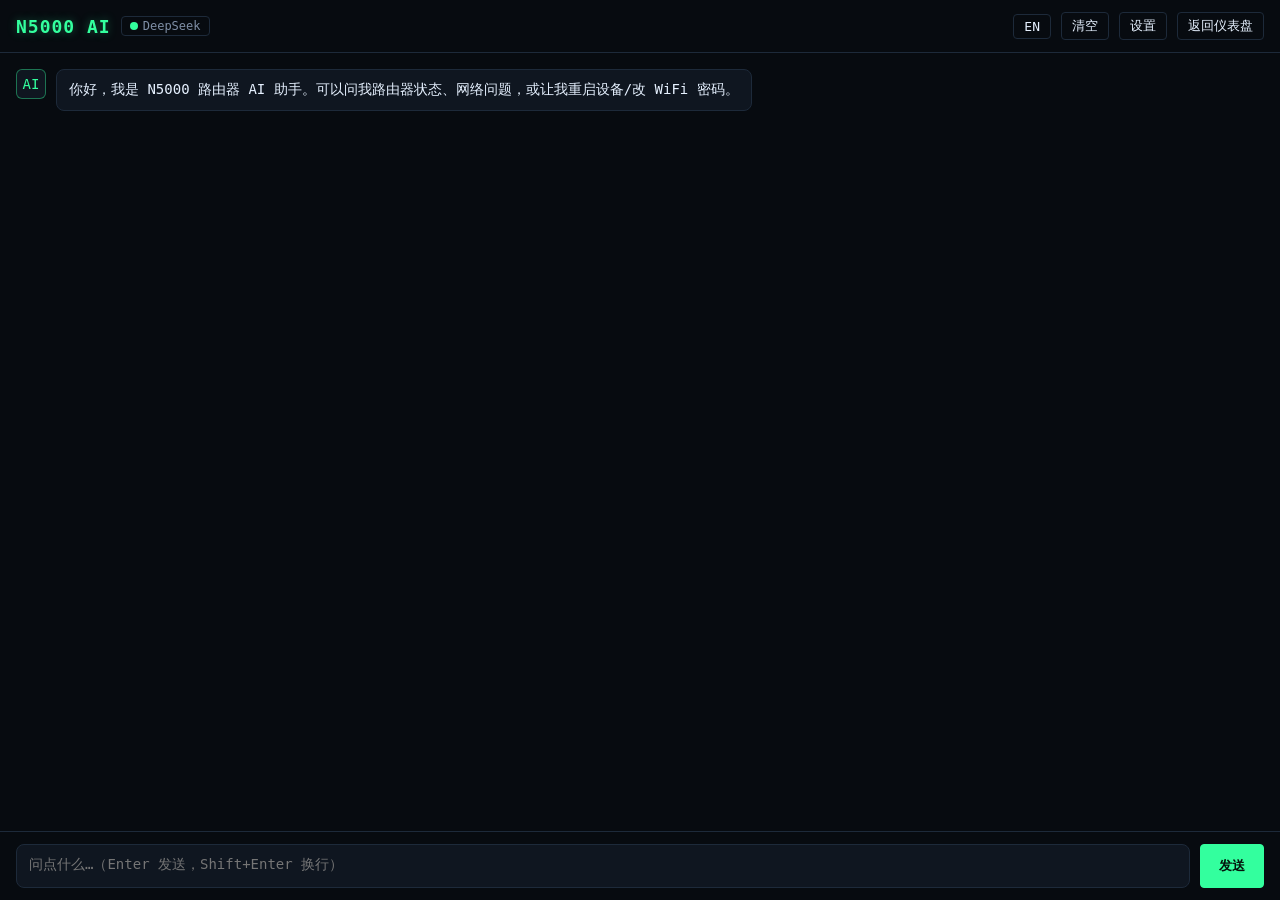
==== n5000-custom/files/www/aichat.html @ 4b80be21 "feat(ai): add AI chat web UI" ====
<!DOCTYPE html>
<html lang="zh-CN">
<head>
<meta charset="utf-8">
<meta name="viewport" content="width=device-width, initial-scale=1, maximum-scale=1">
<title>N5000 AI</title>
<style>
  :root{--bg:#070b10;--card:#0f1620;--line:#1d2a3a;--text:#e6f1ff;--dim:#7f8fa6;--green:#33ff9e;--cyan:#38d9ff;--orange:#ffb020;--red:#ff5c5c}
  *{box-sizing:border-box}
  html,body{margin:0;height:100%;background:var(--bg);color:var(--text);font-family:"Consolas","Microsoft YaHei",ui-monospace,monospace}
  .wrap{height:100vh;display:flex;flex-direction:column}
  header{display:flex;align-items:center;gap:10px;padding:12px 16px;border-bottom:1px solid var(--line);flex-wrap:wrap}
  header h1{font-size:18px;margin:0;color:var(--green);letter-spacing:1px;text-shadow:0 0 10px rgba(51,255,158,.35)}
  .badge{font-size:12px;color:var(--dim);border:1px solid var(--line);padding:2px 8px;border-radius:4px}
  .dot{width:8px;height:8px;border-radius:50%;background:var(--green);display:inline-block;margin-right:5px}
  .dot.off{background:var(--red)}
  header .spacer{flex:1}
  button{background:transparent;border:1px solid var(--line);color:var(--text);font-family:inherit;font-size:13px;
    padding:4px 10px;border-radius:4px;cursor:pointer}
  button:hover{border-color:var(--green);color:var(--green)}
  button.primary{background:var(--green);color:#04120b;border-color:var(--green);font-weight:700}
  button.primary:hover{filter:brightness(1.1);color:#04120b}
  button:disabled{opacity:.45;cursor:not-allowed}
  #chat{flex:1;overflow-y:auto;padding:16px;display:flex;flex-direction:column;gap:12px}
  .msg{display:flex;gap:10px;max-width:min(860px,92%)}
  .msg.me{align-self:flex-end;flex-direction:row-reverse}
  .avatar{width:30px;height:30px;border-radius:6px;flex:0 0 auto;display:flex;align-items:center;justify-content:center;
    font-size:14px;border:1px solid var(--line);background:var(--card)}
  .msg.ai .avatar{color:var(--green);border-color:rgba(51,255,158,.4)}
  .msg.me .avatar{color:var(--cyan)}
  .bubble{background:var(--card);border:1px solid var(--line);border-radius:8px;padding:9px 12px;font-size:14px;line-height:1.55;white-space:pre-wrap;word-break:break-word}
  .msg.me .bubble{border-color:rgba(56,217,255,.35)}
  .meta{font-size:11px;color:var(--dim);margin-top:4px}
  .inputbar{display:flex;gap:10px;padding:12px 16px;border-top:1px solid var(--line);align-items:flex-end}
  #input{flex:1;background:var(--card);border:1px solid var(--line);color:var(--text);font-family:inherit;font-size:14px;
    border-radius:8px;padding:10px 12px;resize:none;min-height:44px;max-height:140px;line-height:1.4}
  #input:focus{outline:none;border-color:var(--green)}
  #send{height:44px;padding:0 18px}
  .typing{font-size:13px;color:var(--dim);padding:0 16px 8px;display:none}
  .typing.on{display:block}
  /* modal */
  .mask{position:fixed;inset:0;background:rgba(0,0,0,.6);display:none;align-items:center;justify-content:center;padding:20px;z-index:20}
  .mask.on{display:flex}
  .panel{width:min(720px,96vw);max-height:88vh;overflow-y:auto;background:var(--card);border:1px solid var(--line);border-radius:10px;padding:18px}
  .panel h2{margin:0 0 14px;font-size:16px;color:var(--cyan)}
  .row{margin-bottom:12px}
  .row label{display:block;font-size:12px;color:var(--dim);margin-bottom:4px}
  .row input[type=text],.row input[type=password],.row select,.row textarea{width:100%;background:var(--bg);border:1px solid var(--line);
    color:var(--text);font-family:inherit;font-size:13px;padding:8px 10px;border-radius:6px}
  .row textarea{min-height:80px;resize:vertical}
  .row input:focus,.row textarea:focus,.row select:focus{outline:none;border-color:var(--green)}
  .row.inline{display:flex;align-items:center;gap:10px}
  .row.inline input{width:auto}
  .hint{font-size:11.5px;color:var(--dim);line-height:1.5;margin-top:4px}
  .actions{display:flex;gap:10px;justify-content:flex-end;margin-top:16px}
  .sect{border-top:1px solid var(--line);margin:16px 0 12px;padding-top:14px;font-size:13px;color:var(--green)}
  .toast{position:fixed;left:50%;bottom:26px;transform:translateX(-50%);background:#0f1a24;border:1px solid var(--line);
    padding:9px 18px;border-radius:8px;font-size:13px;display:none;z-index:30}
  .toast.on{display:block}
  .warn{color:var(--orange)}
  @media(max-width:600px){ .msg{max-width:96%} header h1{font-size:16px} }
</style>
</head>
<body>
<div class="wrap">
  <header>
    <h1>N5000 AI</h1>
    <span class="badge"><span class="dot" id="dot"></span><span id="modelName">DeepSeek</span></span>
    <span class="spacer"></span>
    <button id="lang" title="Language">EN</button>
    <button id="clearBtn" data-i18n="clear">清空</button>
    <button id="setBtn" data-i18n="settings">设置</button>
    <button id="backBtn" data-i18n="back">返回仪表盘</button>
  </header>

  <div id="chat"></div>
  <div class="typing" id="typing">AI 思考中…</div>

  <div class="inputbar">
    <textarea id="input" rows="1" placeholder="问点什么…（Enter 发送，Shift+Enter 换行）"></textarea>
    <button class="primary" id="send" data-i18n="send">发送</button>
  </div>
</div>

<div class="mask" id="mask">
  <div class="panel">
    <h2 data-i18n="settingsTitle">AI 设置</h2>
    <div class="row">
      <label data-i18n="apiBase">API 地址（OpenAI 兼容）</label>
      <input type="text" id="cfgBase" placeholder="https://api.deepseek.com">
      <div class="hint" data-i18n="apiBaseHint">DeepSeek 填 https://api.deepseek.com；其它服务填各自的 /v1 地址</div>
    </div>
    <div class="row">
      <label data-i18n="apiKey">API Key</label>
      <input type="password" id="cfgKey" placeholder="sk-...">
      <div class="hint" id="keyHint">已保存的 Key 不会显示，留空表示不修改</div>
    </div>
    <div class="row">
      <label data-i18n="model">模型</label>
      <input type="text" id="cfgModel" placeholder="deepseek-chat">
    </div>
    <div class="row">
      <label data-i18n="sysPrompt">系统提示词</label>
      <textarea id="cfgPrompt"></textarea>
    </div>
    <div class="row inline">
      <input type="checkbox" id="cfgTools">
      <label style="margin:0" data-i18n="allowTools">允许 AI 执行路由器操作（重启 / 重启 WiFi / 改 WiFi 密码）</label>
    </div>
    <div class="row inline">
      <input type="checkbox" id="cfgEnabled">
      <label style="margin:0" data-i18n="enableAi">启用 AI 助手</label>
    </div>

    <div class="sect" data-i18n="wechatSect">微信机器人（公众号回调）</div>
    <div class="row">
      <label data-i18n="wxToken">公众号 Token（服务器配置里的 Token）</label>
      <input type="password" id="cfgWxToken" placeholder="Token">
    </div>
    <div class="row">
      <label data-i18n="wxUrl">公众号服务器 URL（填到微信后台）</label>
      <input type="text" id="cfgWxUrl" readonly>
      <div class="hint" data-i18n="wxUrlHint">需要在微信公众平台「服务器配置」里填写此 URL；本机没有公网 IP 时需用内网穿透（详见 README）</div>
    </div>

    <div class="actions">
      <button id="cancelBtn" data-i18n="cancel">取消</button>
      <button class="primary" id="saveBtn" data-i18n="save">保存</button>
    </div>
  </div>
</div>

<div class="toast" id="toast"></div>

<script>
(function(){
  var $ = function(id){ return document.getElementById(id); };
  var T = {
    zh:{ clear:"清空", settings:"设置", back:"返回仪表盘", settingsTitle:"AI 设置", apiBase:"API 地址（OpenAI 兼容）",
      apiBaseHint:"DeepSeek 填 https://api.deepseek.com", apiKey:"API Key", model:"模型", sysPrompt:"系统提示词",
      allowTools:"允许 AI 执行路由器操作（重启 / 重启 WiFi / 改 WiFi 密码）", enableAi:"启用 AI 助手",
      wechatSect:"微信机器人（公众号回调）", wxToken:"公众号 Token（服务器配置里的 Token）",
      wxUrl:"公众号服务器 URL（填到微信后台）", wxUrlHint:"需要在微信公众平台「服务器配置」里填写此 URL；本机没有公网 IP 时需用内网穿透（详见 README）",
      save:"保存", cancel:"取消", send:"发送", thinking:"AI 思考中…", welcome:"你好，我是 N5000 路由器 AI 助手。可以问我路由器状态、网络问题，或让我重启设备/改 WiFi 密码。",
      needKey:"还没有配置 API Key，点右上角「设置」填写。", sendFail:"发送失败：", empty:"说点什么吧", saved:"已保存", cleared:"已清空对话", copy:"复制" },
    en:{ clear:"Clear", settings:"Settings", back:"Dashboard", settingsTitle:"AI Settings", apiBase:"API Base (OpenAI compatible)",
      apiBaseHint:"DeepSeek: https://api.deepseek.com", apiKey:"API Key", model:"Model", sysPrompt:"System prompt",
      allowTools:"Allow AI to control router (reboot / restart WiFi / change WiFi password)", enableAi:"Enable AI assistant",
      wechatSect:"WeChat Bot (Official Account callback)", wxToken:"WeChat Token (from server config)",
      wxUrl:"Callback URL (put into WeChat backend)", wxUrlHint:"Fill this URL in WeChat MP server config; needs a public URL (tunnel required if no public IP)",
      save:"Save", cancel:"Cancel", send:"Send", thinking:"AI is thinking…", welcome:"Hi, I am the N5000 router AI assistant. Ask me about router status or network issues, or let me reboot / change WiFi password.",
      needKey:"No API key configured. Open Settings to add one.", sendFail:"Request failed: ", empty:"Say something", saved:"Saved", cleared:"Chat cleared", copy:"Copy" }
  };
  var lang = localStorage.getItem('n5000-ai-lang') || 'zh';
  function t(k){ return (T[lang] && T[lang][k]) || T.zh[k] || k; }

  var history = [];
  var busy = false;
  var cfg = {};

  function applyLang(){
    document.documentElement.lang = lang === 'zh' ? 'zh-CN' : 'en';
    $('lang').textContent = lang === 'zh' ? 'EN' : '中';
    document.querySelectorAll('[data-i18n]').forEach(function(el){ el.textContent = t(el.getAttribute('data-i18n')); });
    $('typing').textContent = t('thinking');
    $('input').placeholder = lang === 'zh' ? '问点什么…（Enter 发送，Shift+Enter 换行）' : 'Ask anything… (Enter to send, Shift+Enter for newline)';
  }
  function toast(msg){
    var el = $('toast');
    el.textContent = msg; el.classList.add('on');
    clearTimeout(el._t); el._t = setTimeout(function(){ el.classList.remove('on'); }, 2200);
  }
  function esc(s){ return String(s).replace(/[&<>]/g, function(c){ return {'&':'&amp;','<':'&lt;','>':'&gt;'}[c]; }); }
  function addMsg(role, text, meta){
    var wrap = document.createElement('div');
    wrap.className = 'msg ' + (role === 'user' ? 'me' : 'ai');
    var av = document.createElement('div'); av.className='avatar'; av.textContent = role === 'user' ? '你' : 'AI';
    var b = document.createElement('div');
    var bubble = document.createElement('div'); bubble.className='bubble'; bubble.textContent = text;
    b.appendChild(bubble);
    if (meta) { var m = document.createElement('div'); m.className='meta'; m.textContent = meta; b.appendChild(m); }
    wrap.appendChild(av); wrap.appendChild(b);
    $('chat').appendChild(wrap);
    $('chat').scrollTop = $('chat').scrollHeight;
    return bubble;
  }

  function loadConfig(){
    return fetch('/cgi-bin/aichat?action=config', {cache:'no-store'}).then(function(r){ return r.json(); }).then(function(j){
      cfg = j || {};
      $('cfgBase').value = cfg.api_base || '';
      $('cfgModel').value = cfg.model || '';
      $('cfgPrompt').value = cfg.system_prompt || '';
      $('cfgTools').checked = !!cfg.allow_tools;
      $('cfgEnabled').checked = cfg.enabled !== false;
      $('modelName').textContent = cfg.model || 'DeepSeek';
      $('dot').className = 'dot' + (cfg.has_key && cfg.enabled !== false ? '' : ' off');
      $('cfgWxUrl').value = location.origin + '/cgi-bin/wechat';
    }).catch(function(){});
  }

  function sendChat(){
    if (busy) return;
    var text = $('input').value.trim();
    if (!text) { toast(t('empty')); return; }
    $('input').value = ''; $('input').style.height = 'auto';
    addMsg('user', text);
    history.push({role:'user', content:text});
    busy = true; $('send').disabled = true; $('typing').classList.add('on');
    fetch('/cgi-bin/aichat?action=chat', {
      method:'POST', headers:{'Content-Type':'application/json'},
      body: JSON.stringify({messages: history.slice(-20)})
    }).then(function(r){ return r.json(); }).then(function(j){
      $('typing').classList.remove('on');
      if (j && j.code === 0) {
        addMsg('ai', j.reply, j.tools ? ('tools:' + j.tools) : '');
        history.push({role:'assistant', content:j.reply});
      } else {
        addMsg('ai', (j && j.error) || 'error', '');
      }
    }).catch(function(e){
      $('typing').classList.remove('on');
      addMsg('ai', t('sendFail') + e.message, '');
    }).finally(function(){
      busy = false; $('send').disabled = false; $('input').focus();
    });
  }

  function saveConfig(){
    var data = {
      api_base: $('cfgBase').value.trim(),
      model: $('cfgModel').value.trim(),
      system_prompt: $('cfgPrompt').value,
      allow_tools: $('cfgTools').checked,
      enabled: $('cfgEnabled').checked
    };
    var key = $('cfgKey').value.trim();
    if (key) data.api_key = key;
    fetch('/cgi-bin/aichat?action=config', {
      method:'POST', headers:{'Content-Type':'application/json'}, body: JSON.stringify(data)
    }).then(function(r){ return r.json(); }).then(function(j){
      if (j && j.code === 0) { toast(t('saved')); $('cfgKey').value=''; $('mask').classList.remove('on'); loadConfig(); }
      else toast('保存失败');
    }).catch(function(){ toast('保存失败'); });
  }

  /* events */
  $('lang').addEventListener('click', function(){ lang = lang === 'zh' ? 'en' : 'zh'; localStorage.setItem('n5000-ai-lang', lang); applyLang(); });
  $('setBtn').addEventListener('click', function(){ $('mask').classList.add('on'); });
  $('cancelBtn').addEventListener('click', function(){ $('mask').classList.remove('on'); });
  $('saveBtn').addEventListener('click', saveConfig);
  $('backBtn').addEventListener('click', function(){ location.href = '/dashboard.html'; });
  $('clearBtn').addEventListener('click', function(){ history = []; $('chat').innerHTML=''; addMsg('ai', t('welcome')); toast(t('cleared')); });
  $('send').addEventListener('click', sendChat);
  $('input').addEventListener('keydown', function(e){
    if (e.key === 'Enter' && !e.shiftKey) { e.preventDefault(); sendChat(); }
  });
  $('input').addEventListener('input', function(){ this.style.height='auto'; this.style.height = Math.min(this.scrollHeight,140)+'px'; });

  applyLang();
  addMsg('ai', t('welcome'));
  loadConfig();
})();
</script>
</body>
</html>
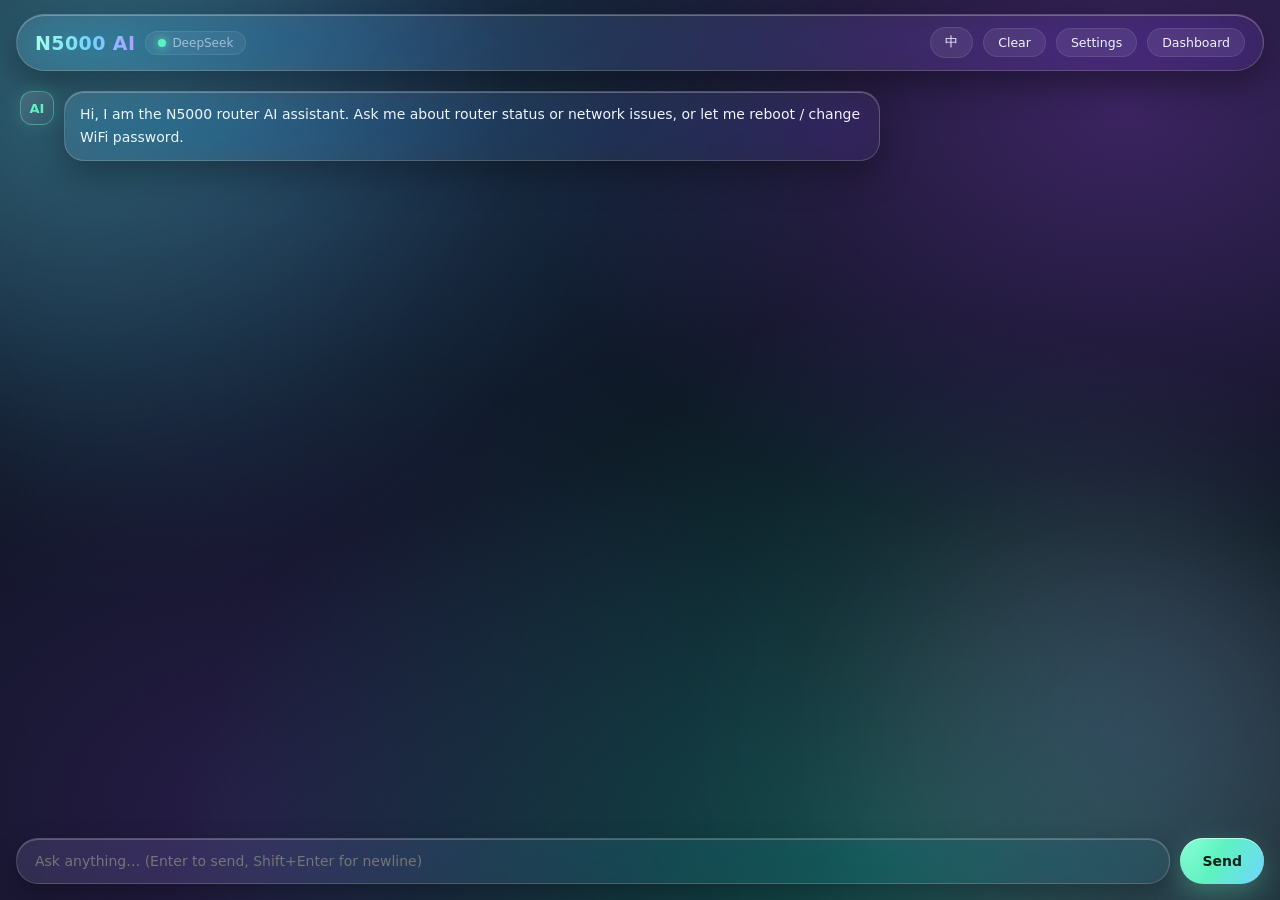
==== commit 6b523990: "style(aichat): liquid glass redesign" ====
--- a/n5000-custom/files/www/aichat.html
+++ b/n5000-custom/files/www/aichat.html
@@ -5,72 +5,138 @@
 <meta name="viewport" content="width=device-width, initial-scale=1, maximum-scale=1">
 <title>N5000 AI</title>
 <style>
-  :root{--bg:#070b10;--card:#0f1620;--line:#1d2a3a;--text:#e6f1ff;--dim:#7f8fa6;--green:#33ff9e;--cyan:#38d9ff;--orange:#ffb020;--red:#ff5c5c}
+  :root{
+    --text:#eef4ff; --dim:rgba(226,236,255,.62);
+    --mint:#5ef2c0; --cyan:#6fd6ff; --amber:#ffc46b; --rose:#ff7f9c; --violet:#b49bff;
+    --stroke:rgba(255,255,255,.17); --stroke-soft:rgba(255,255,255,.09);
+  }
   *{box-sizing:border-box}
-  html,body{margin:0;height:100%;background:var(--bg);color:var(--text);font-family:"Consolas","Microsoft YaHei",ui-monospace,monospace}
+  html,body{margin:0;height:100%;overflow:hidden;color:var(--text);
+    font-family:"SF Pro Display","Segoe UI Variable","Segoe UI","PingFang SC","Microsoft YaHei",system-ui,sans-serif;
+    -webkit-font-smoothing:antialiased}
+  .bg{position:fixed;inset:0;z-index:-2;background:
+      radial-gradient(1200px 800px at 12% 8%, #1b3a5c 0%, transparent 60%),
+      radial-gradient(1000px 700px at 88% 12%, #3a2260 0%, transparent 62%),
+      radial-gradient(1200px 900px at 70% 95%, #0f4a4a 0%, transparent 60%),
+      radial-gradient(900px 700px at 20% 90%, #241a45 0%, transparent 65%),
+      linear-gradient(160deg,#0a0f18 0%,#0b1220 45%,#0a0d16 100%)}
+  .bg::before,.bg::after{content:"";position:absolute;border-radius:50%;filter:blur(70px);opacity:.55;mix-blend-mode:screen}
+  .bg::before{width:52vw;height:52vw;left:-10vw;top:-12vw;
+    background:radial-gradient(circle at 30% 30%,rgba(94,242,192,.45),rgba(111,214,255,.18) 45%,transparent 70%);
+    animation:float1 26s ease-in-out infinite alternate}
+  .bg::after{width:46vw;height:46vw;right:-8vw;bottom:-14vw;
+    background:radial-gradient(circle at 60% 40%,rgba(180,155,255,.42),rgba(255,127,156,.16) 50%,transparent 72%);
+    animation:float2 32s ease-in-out infinite alternate}
+  @keyframes float1{from{transform:translate3d(0,0,0)}to{transform:translate3d(6vw,4vh,0) scale(1.12)}}
+  @keyframes float2{from{transform:translate3d(0,0,0) scale(1.05)}to{transform:translate3d(-5vw,-4vh,0) scale(.95)}}
+  .noise{position:fixed;inset:0;z-index:-1;pointer-events:none;opacity:.05;
+    background-image:url("data:image/svg+xml,%3Csvg xmlns='http://www.w3.org/2000/svg' width='120' height='120'%3E%3Cfilter id='n'%3E%3CfeTurbulence type='fractalNoise' baseFrequency='0.9' numOctaves='2'/%3E%3C/filter%3E%3Crect width='120' height='120' filter='url(%23n)' opacity='0.55'/%3E%3C/svg%3E")}
   .wrap{height:100vh;display:flex;flex-direction:column}
-  header{display:flex;align-items:center;gap:10px;padding:12px 16px;border-bottom:1px solid var(--line);flex-wrap:wrap}
-  header h1{font-size:18px;margin:0;color:var(--green);letter-spacing:1px;text-shadow:0 0 10px rgba(51,255,158,.35)}
-  .badge{font-size:12px;color:var(--dim);border:1px solid var(--line);padding:2px 8px;border-radius:4px}
-  .dot{width:8px;height:8px;border-radius:50%;background:var(--green);display:inline-block;margin-right:5px}
-  .dot.off{background:var(--red)}
+  header{display:flex;align-items:center;gap:10px;padding:12px 18px;margin:14px 16px 6px;flex-wrap:wrap;
+    border-radius:999px;border:1px solid var(--stroke);
+    background:linear-gradient(135deg,rgba(255,255,255,.12),rgba(255,255,255,.04));
+    backdrop-filter:blur(22px) saturate(170%);-webkit-backdrop-filter:blur(22px) saturate(170%);
+    box-shadow:0 12px 34px rgba(0,0,0,.38), inset 0 1px 0 rgba(255,255,255,.28)}
+  header h1{margin:0;font-size:19px;font-weight:700;letter-spacing:.4px;
+    background:linear-gradient(100deg,#a9ffe4,#6fd6ff 55%,#b49bff);
+    -webkit-background-clip:text;background-clip:text;color:transparent;
+    filter:drop-shadow(0 0 14px rgba(111,214,255,.3))}
+  .badge{display:flex;align-items:center;font-size:12px;color:var(--dim);border:1px solid var(--stroke-soft);
+    padding:4px 12px;border-radius:999px;background:rgba(255,255,255,.06)}
+  .dot{width:8px;height:8px;border-radius:50%;background:var(--mint);display:inline-block;margin-right:6px;
+    box-shadow:0 0 10px var(--mint)}
+  .dot.off{background:var(--rose);box-shadow:0 0 10px var(--rose)}
   header .spacer{flex:1}
-  button{background:transparent;border:1px solid var(--line);color:var(--text);font-family:inherit;font-size:13px;
-    padding:4px 10px;border-radius:4px;cursor:pointer}
-  button:hover{border-color:var(--green);color:var(--green)}
-  button.primary{background:var(--green);color:#04120b;border-color:var(--green);font-weight:700}
-  button.primary:hover{filter:brightness(1.1);color:#04120b}
-  button:disabled{opacity:.45;cursor:not-allowed}
-  #chat{flex:1;overflow-y:auto;padding:16px;display:flex;flex-direction:column;gap:12px}
+  .hbtn{color:var(--text);text-decoration:none;font-size:12.5px;padding:6px 14px;border-radius:999px;
+    background:rgba(255,255,255,.08);border:1px solid var(--stroke-soft);cursor:pointer;
+    transition:all .25s ease;font-family:inherit}
+  .hbtn:hover{background:rgba(255,255,255,.16);border-color:var(--stroke);transform:translateY(-1px)}
+  #chat{flex:1;overflow-y:auto;padding:14px 20px 6px;display:flex;flex-direction:column;gap:14px}
+  #chat::-webkit-scrollbar{width:6px}
+  #chat::-webkit-scrollbar-thumb{background:rgba(255,255,255,.14);border-radius:3px}
   .msg{display:flex;gap:10px;max-width:min(860px,92%)}
   .msg.me{align-self:flex-end;flex-direction:row-reverse}
-  .avatar{width:30px;height:30px;border-radius:6px;flex:0 0 auto;display:flex;align-items:center;justify-content:center;
-    font-size:14px;border:1px solid var(--line);background:var(--card)}
-  .msg.ai .avatar{color:var(--green);border-color:rgba(51,255,158,.4)}
-  .msg.me .avatar{color:var(--cyan)}
-  .bubble{background:var(--card);border:1px solid var(--line);border-radius:8px;padding:9px 12px;font-size:14px;line-height:1.55;white-space:pre-wrap;word-break:break-word}
-  .msg.me .bubble{border-color:rgba(56,217,255,.35)}
-  .meta{font-size:11px;color:var(--dim);margin-top:4px}
-  .inputbar{display:flex;gap:10px;padding:12px 16px;border-top:1px solid var(--line);align-items:flex-end}
-  #input{flex:1;background:var(--card);border:1px solid var(--line);color:var(--text);font-family:inherit;font-size:14px;
-    border-radius:8px;padding:10px 12px;resize:none;min-height:44px;max-height:140px;line-height:1.4}
-  #input:focus{outline:none;border-color:var(--green)}
-  #send{height:44px;padding:0 18px}
-  .typing{font-size:13px;color:var(--dim);padding:0 16px 8px;display:none}
+  .avatar{width:34px;height:34px;border-radius:12px;flex:0 0 auto;display:flex;align-items:center;justify-content:center;
+    font-size:13px;font-weight:600;border:1px solid var(--stroke-soft);
+    background:linear-gradient(145deg,rgba(255,255,255,.14),rgba(255,255,255,.04));
+    backdrop-filter:blur(12px)}
+  .msg.ai .avatar{color:var(--mint);border-color:rgba(94,242,192,.4);box-shadow:0 0 18px rgba(94,242,192,.15)}
+  .msg.me .avatar{color:var(--cyan);border-color:rgba(111,214,255,.4)}
+  .bubble{padding:11px 15px;border-radius:20px;font-size:14px;line-height:1.65;white-space:pre-wrap;word-break:break-word;
+    background:linear-gradient(145deg,rgba(255,255,255,.11),rgba(255,255,255,.04));
+    border:1px solid var(--stroke);backdrop-filter:blur(22px) saturate(160%);-webkit-backdrop-filter:blur(22px) saturate(160%);
+    box-shadow:0 14px 34px rgba(0,0,0,.3), inset 0 1px 0 rgba(255,255,255,.26)}
+  .msg.me .bubble{border-color:rgba(111,214,255,.34);background:linear-gradient(145deg,rgba(111,214,255,.16),rgba(111,214,255,.05))}
+  .meta{font-size:11px;color:var(--dim);margin-top:5px}
+  .inputbar{display:flex;gap:10px;padding:10px 16px 16px;align-items:flex-end}
+  #input{flex:1;background:linear-gradient(145deg,rgba(255,255,255,.10),rgba(255,255,255,.035));
+    border:1px solid var(--stroke);color:var(--text);font-family:inherit;font-size:14px;
+    border-radius:22px;padding:12px 18px;resize:none;min-height:46px;max-height:140px;line-height:1.45;
+    backdrop-filter:blur(22px) saturate(160%);-webkit-backdrop-filter:blur(22px) saturate(160%);
+    box-shadow:inset 0 1px 0 rgba(255,255,255,.22), 0 10px 26px rgba(0,0,0,.28)}
+  #input:focus{outline:none;border-color:rgba(94,242,192,.5);box-shadow:inset 0 1px 0 rgba(255,255,255,.25),0 0 0 3px rgba(94,242,192,.12),0 10px 26px rgba(0,0,0,.28)}
+  #send{height:46px;padding:0 22px;border:none;border-radius:999px;font-family:inherit;font-size:14px;font-weight:600;
+    color:#052018;background:linear-gradient(120deg,#8bffd9,#5ef2c0 45%,#6fd6ff);cursor:pointer;
+    box-shadow:0 10px 26px rgba(94,242,192,.28), inset 0 1px 0 rgba(255,255,255,.55);
+    transition:transform .2s ease, filter .2s ease}
+  #send:hover{transform:translateY(-1px);filter:brightness(1.06)}
+  #send:disabled{opacity:.5;cursor:not-allowed;transform:none}
+  .typing{font-size:12.5px;color:var(--dim);padding:0 24px 6px;display:none}
   .typing.on{display:block}
   /* modal */
-  .mask{position:fixed;inset:0;background:rgba(0,0,0,.6);display:none;align-items:center;justify-content:center;padding:20px;z-index:20}
+  .mask{position:fixed;inset:0;background:rgba(4,8,14,.55);backdrop-filter:blur(10px);display:none;align-items:center;justify-content:center;padding:18px;z-index:20}
   .mask.on{display:flex}
-  .panel{width:min(720px,96vw);max-height:88vh;overflow-y:auto;background:var(--card);border:1px solid var(--line);border-radius:10px;padding:18px}
-  .panel h2{margin:0 0 14px;font-size:16px;color:var(--cyan)}
-  .row{margin-bottom:12px}
-  .row label{display:block;font-size:12px;color:var(--dim);margin-bottom:4px}
-  .row input[type=text],.row input[type=password],.row select,.row textarea{width:100%;background:var(--bg);border:1px solid var(--line);
-    color:var(--text);font-family:inherit;font-size:13px;padding:8px 10px;border-radius:6px}
-  .row textarea{min-height:80px;resize:vertical}
-  .row input:focus,.row textarea:focus,.row select:focus{outline:none;border-color:var(--green)}
+  .panel{width:min(720px,96vw);max-height:88vh;overflow-y:auto;border-radius:26px;padding:22px;
+    border:1px solid var(--stroke);
+    background:linear-gradient(150deg,rgba(255,255,255,.14),rgba(255,255,255,.05));
+    backdrop-filter:blur(30px) saturate(170%);-webkit-backdrop-filter:blur(30px) saturate(170%);
+    box-shadow:0 30px 80px rgba(0,0,0,.5), inset 0 1px 0 rgba(255,255,255,.3)}
+  .panel h2{margin:0 0 16px;font-size:16px;font-weight:600;
+    background:linear-gradient(100deg,#a9ffe4,#6fd6ff);-webkit-background-clip:text;background-clip:text;color:transparent}
+  .row{margin-bottom:14px}
+  .row label{display:block;font-size:12px;color:var(--dim);margin-bottom:6px;letter-spacing:.3px}
+  .row input[type=text],.row input[type=password],.row select,.row textarea{width:100%;color:var(--text);font-family:inherit;
+    font-size:13px;padding:10px 14px;border-radius:14px;border:1px solid var(--stroke);
+    background:rgba(10,16,24,.45);backdrop-filter:blur(8px)}
+  .row textarea{min-height:84px;resize:vertical}
+  .row input:focus,.row textarea:focus{outline:none;border-color:rgba(94,242,192,.5)}
   .row.inline{display:flex;align-items:center;gap:10px}
-  .row.inline input{width:auto}
-  .hint{font-size:11.5px;color:var(--dim);line-height:1.5;margin-top:4px}
-  .actions{display:flex;gap:10px;justify-content:flex-end;margin-top:16px}
-  .sect{border-top:1px solid var(--line);margin:16px 0 12px;padding-top:14px;font-size:13px;color:var(--green)}
-  .toast{position:fixed;left:50%;bottom:26px;transform:translateX(-50%);background:#0f1a24;border:1px solid var(--line);
-    padding:9px 18px;border-radius:8px;font-size:13px;display:none;z-index:30}
+  .row.inline input{width:auto;accent-color:#5ef2c0}
+  .hint{font-size:11.5px;color:var(--dim);line-height:1.5;margin-top:6px}
+  .actions{display:flex;gap:10px;justify-content:flex-end;margin-top:18px}
+  .actions button{border-radius:999px;padding:9px 20px;font-family:inherit;font-size:13px;cursor:pointer;
+    border:1px solid var(--stroke-soft);background:rgba(255,255,255,.08);color:var(--text);transition:all .2s}
+  .actions button:hover{background:rgba(255,255,255,.16)}
+  .actions button.primary{border:none;color:#052018;font-weight:600;
+    background:linear-gradient(120deg,#8bffd9,#5ef2c0 45%,#6fd6ff);
+    box-shadow:0 10px 24px rgba(94,242,192,.26), inset 0 1px 0 rgba(255,255,255,.55)}
+  .sect{border-top:1px solid var(--stroke-soft);margin:18px 0 14px;padding-top:16px;font-size:13px;color:var(--mint);letter-spacing:.4px}
+  .toast{position:fixed;left:50%;bottom:30px;transform:translateX(-50%);padding:10px 22px;border-radius:999px;
+    font-size:13px;display:none;z-index:30;color:var(--text);
+    border:1px solid var(--stroke);background:rgba(20,28,40,.75);backdrop-filter:blur(18px);
+    box-shadow:0 16px 40px rgba(0,0,0,.4)}
   .toast.on{display:block}
-  .warn{color:var(--orange)}
-  @media(max-width:600px){ .msg{max-width:96%} header h1{font-size:16px} }
+  @media(max-width:600px){
+    header{margin:10px 10px 4px;padding:10px 14px;gap:8px}
+    header h1{font-size:16px}
+    .hbtn{padding:5px 10px;font-size:12px}
+    .msg{max-width:96%}
+    #chat{padding:10px 12px 4px}
+    .inputbar{padding:8px 10px 12px}
+  }
 </style>
 </head>
 <body>
+<div class="bg"></div><div class="noise"></div>
 <div class="wrap">
   <header>
     <h1>N5000 AI</h1>
     <span class="badge"><span class="dot" id="dot"></span><span id="modelName">DeepSeek</span></span>
     <span class="spacer"></span>
-    <button id="lang" title="Language">EN</button>
-    <button id="clearBtn" data-i18n="clear">清空</button>
-    <button id="setBtn" data-i18n="settings">设置</button>
-    <button id="backBtn" data-i18n="back">返回仪表盘</button>
+    <button id="lang" class="hbtn" title="Language">EN</button>
+    <button id="clearBtn" class="hbtn" data-i18n="clear">清空</button>
+    <button id="setBtn" class="hbtn" data-i18n="settings">设置</button>
+    <button id="backBtn" class="hbtn" data-i18n="back">返回仪表盘</button>
   </header>
 
   <div id="chat"></div>
@@ -78,7 +144,7 @@
 
   <div class="inputbar">
     <textarea id="input" rows="1" placeholder="问点什么…（Enter 发送，Shift+Enter 换行）"></textarea>
-    <button class="primary" id="send" data-i18n="send">发送</button>
+    <button id="send" data-i18n="send">发送</button>
   </div>
 </div>
 
@@ -88,12 +154,12 @@
     <div class="row">
       <label data-i18n="apiBase">API 地址（OpenAI 兼容）</label>
       <input type="text" id="cfgBase" placeholder="https://api.deepseek.com">
-      <div class="hint" data-i18n="apiBaseHint">DeepSeek 填 https://api.deepseek.com；其它服务填各自的 /v1 地址</div>
+      <div class="hint" data-i18n="apiBaseHint">DeepSeek 填 https://api.deepseek.com；其它服务填各自的地址</div>
     </div>
     <div class="row">
       <label data-i18n="apiKey">API Key</label>
       <input type="password" id="cfgKey" placeholder="sk-...">
-      <div class="hint" id="keyHint">已保存的 Key 不会显示，留空表示不修改</div>
+      <div class="hint">已保存的 Key 不会显示，留空表示不修改</div>
     </div>
     <div class="row">
       <label data-i18n="model">模型</label>
@@ -120,7 +186,7 @@
     <div class="row">
       <label data-i18n="wxUrl">公众号服务器 URL（填到微信后台）</label>
       <input type="text" id="cfgWxUrl" readonly>
-      <div class="hint" data-i18n="wxUrlHint">需要在微信公众平台「服务器配置」里填写此 URL；本机没有公网 IP 时需用内网穿透（详见 README）</div>
+      <div class="hint" data-i18n="wxUrlHint">需要在微信公众平台「服务器配置」里填写此 URL；本机没有公网 IP 时需用内网穿透</div>
     </div>
 
     <div class="actions">
@@ -140,18 +206,18 @@
       apiBaseHint:"DeepSeek 填 https://api.deepseek.com", apiKey:"API Key", model:"模型", sysPrompt:"系统提示词",
       allowTools:"允许 AI 执行路由器操作（重启 / 重启 WiFi / 改 WiFi 密码）", enableAi:"启用 AI 助手",
       wechatSect:"微信机器人（公众号回调）", wxToken:"公众号 Token（服务器配置里的 Token）",
-      wxUrl:"公众号服务器 URL（填到微信后台）", wxUrlHint:"需要在微信公众平台「服务器配置」里填写此 URL；本机没有公网 IP 时需用内网穿透（详见 README）",
+      wxUrl:"公众号服务器 URL（填到微信后台）", wxUrlHint:"需要在微信公众平台「服务器配置」里填写此 URL；本机没有公网 IP 时需用内网穿透",
       save:"保存", cancel:"取消", send:"发送", thinking:"AI 思考中…", welcome:"你好，我是 N5000 路由器 AI 助手。可以问我路由器状态、网络问题，或让我重启设备/改 WiFi 密码。",
-      needKey:"还没有配置 API Key，点右上角「设置」填写。", sendFail:"发送失败：", empty:"说点什么吧", saved:"已保存", cleared:"已清空对话", copy:"复制" },
+      needKey:"还没有配置 API Key，点右上角「设置」填写。", sendFail:"发送失败：", empty:"说点什么吧", saved:"已保存", cleared:"已清空对话" },
     en:{ clear:"Clear", settings:"Settings", back:"Dashboard", settingsTitle:"AI Settings", apiBase:"API Base (OpenAI compatible)",
       apiBaseHint:"DeepSeek: https://api.deepseek.com", apiKey:"API Key", model:"Model", sysPrompt:"System prompt",
       allowTools:"Allow AI to control router (reboot / restart WiFi / change WiFi password)", enableAi:"Enable AI assistant",
       wechatSect:"WeChat Bot (Official Account callback)", wxToken:"WeChat Token (from server config)",
       wxUrl:"Callback URL (put into WeChat backend)", wxUrlHint:"Fill this URL in WeChat MP server config; needs a public URL (tunnel required if no public IP)",
       save:"Save", cancel:"Cancel", send:"Send", thinking:"AI is thinking…", welcome:"Hi, I am the N5000 router AI assistant. Ask me about router status or network issues, or let me reboot / change WiFi password.",
-      needKey:"No API key configured. Open Settings to add one.", sendFail:"Request failed: ", empty:"Say something", saved:"Saved", cleared:"Chat cleared", copy:"Copy" }
+      needKey:"No API key configured. Open Settings to add one.", sendFail:"Request failed: ", empty:"Say something", saved:"Saved", cleared:"Chat cleared" }
   };
-  var lang = localStorage.getItem('n5000-ai-lang') || 'zh';
+  var lang = localStorage.getItem('n5000-ai-lang') || (navigator.language && navigator.language.indexOf('zh') === 0 ? 'zh' : 'en');
   function t(k){ return (T[lang] && T[lang][k]) || T.zh[k] || k; }
 
   var history = [];
@@ -170,11 +236,10 @@
     el.textContent = msg; el.classList.add('on');
     clearTimeout(el._t); el._t = setTimeout(function(){ el.classList.remove('on'); }, 2200);
   }
-  function esc(s){ return String(s).replace(/[&<>]/g, function(c){ return {'&':'&amp;','<':'&lt;','>':'&gt;'}[c]; }); }
   function addMsg(role, text, meta){
     var wrap = document.createElement('div');
     wrap.className = 'msg ' + (role === 'user' ? 'me' : 'ai');
-    var av = document.createElement('div'); av.className='avatar'; av.textContent = role === 'user' ? '你' : 'AI';
+    var av = document.createElement('div'); av.className='avatar'; av.textContent = role === 'user' ? (lang==='zh'?'你':'YOU') : 'AI';
     var b = document.createElement('div');
     var bubble = document.createElement('div'); bubble.className='bubble'; bubble.textContent = text;
     b.appendChild(bubble);
@@ -244,7 +309,6 @@
     }).catch(function(){ toast('保存失败'); });
   }
 
-  /* events */
   $('lang').addEventListener('click', function(){ lang = lang === 'zh' ? 'en' : 'zh'; localStorage.setItem('n5000-ai-lang', lang); applyLang(); });
   $('setBtn').addEventListener('click', function(){ $('mask').classList.add('on'); });
   $('cancelBtn').addEventListener('click', function(){ $('mask').classList.remove('on'); });
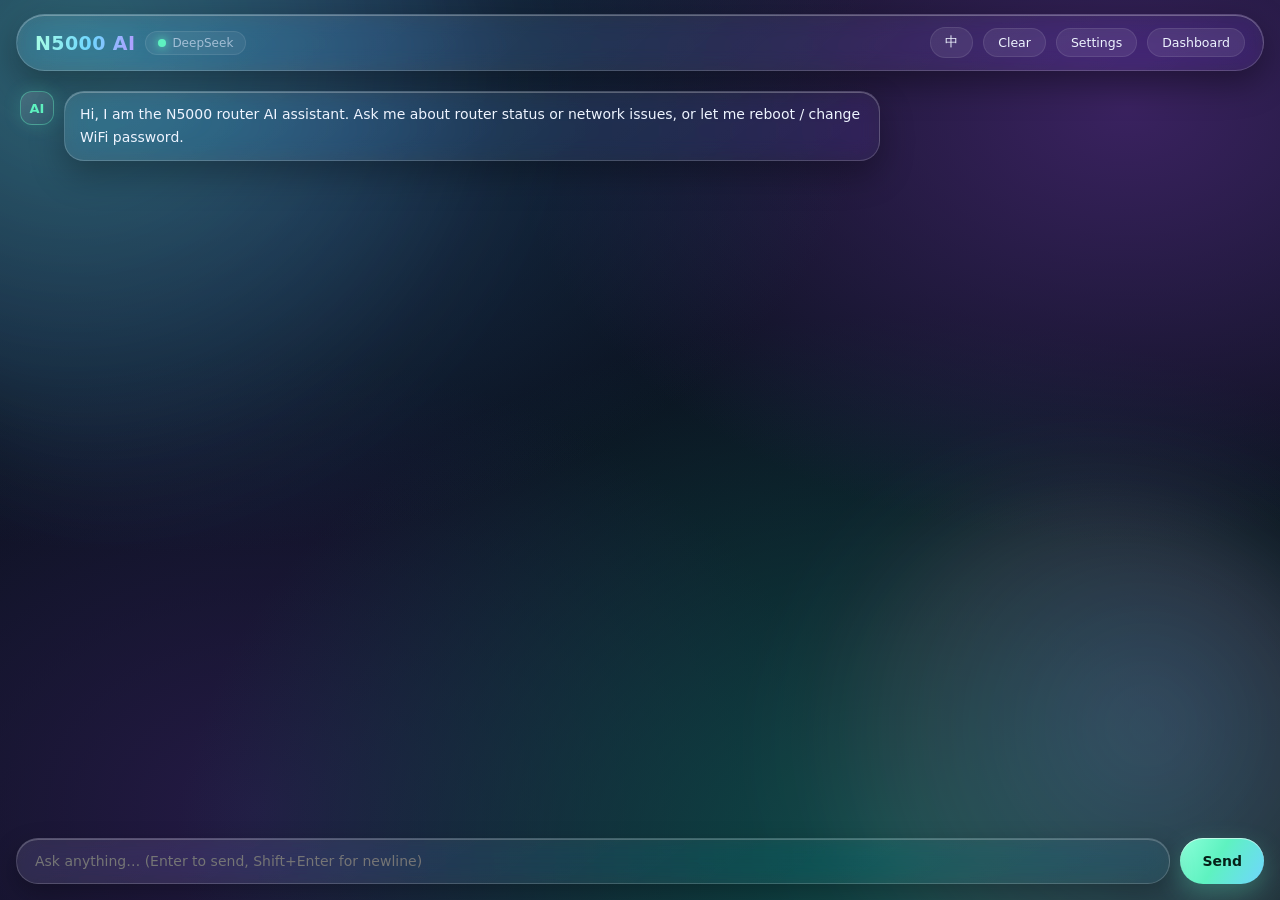
==== commit de5ba2dd: "perf(aichat): reduce blur cost" ====
--- a/n5000-custom/files/www/aichat.html
+++ b/n5000-custom/files/www/aichat.html
@@ -20,22 +20,21 @@
       radial-gradient(1200px 900px at 70% 95%, #0f4a4a 0%, transparent 60%),
       radial-gradient(900px 700px at 20% 90%, #241a45 0%, transparent 65%),
       linear-gradient(160deg,#0a0f18 0%,#0b1220 45%,#0a0d16 100%)}
-  .bg::before,.bg::after{content:"";position:absolute;border-radius:50%;filter:blur(70px);opacity:.55;mix-blend-mode:screen}
+  .bg::before,.bg::after{content:"";position:absolute;border-radius:50%;filter:blur(38px);opacity:.55;mix-blend-mode:screen}
   .bg::before{width:52vw;height:52vw;left:-10vw;top:-12vw;
     background:radial-gradient(circle at 30% 30%,rgba(94,242,192,.45),rgba(111,214,255,.18) 45%,transparent 70%);
-    animation:float1 26s ease-in-out infinite alternate}
+    }
   .bg::after{width:46vw;height:46vw;right:-8vw;bottom:-14vw;
     background:radial-gradient(circle at 60% 40%,rgba(180,155,255,.42),rgba(255,127,156,.16) 50%,transparent 72%);
-    animation:float2 32s ease-in-out infinite alternate}
+    }
   @keyframes float1{from{transform:translate3d(0,0,0)}to{transform:translate3d(6vw,4vh,0) scale(1.12)}}
   @keyframes float2{from{transform:translate3d(0,0,0) scale(1.05)}to{transform:translate3d(-5vw,-4vh,0) scale(.95)}}
-  .noise{position:fixed;inset:0;z-index:-1;pointer-events:none;opacity:.05;
-    background-image:url("data:image/svg+xml,%3Csvg xmlns='http://www.w3.org/2000/svg' width='120' height='120'%3E%3Cfilter id='n'%3E%3CfeTurbulence type='fractalNoise' baseFrequency='0.9' numOctaves='2'/%3E%3C/filter%3E%3Crect width='120' height='120' filter='url(%23n)' opacity='0.55'/%3E%3C/svg%3E")}
+  
   .wrap{height:100vh;display:flex;flex-direction:column}
   header{display:flex;align-items:center;gap:10px;padding:12px 18px;margin:14px 16px 6px;flex-wrap:wrap;
     border-radius:999px;border:1px solid var(--stroke);
     background:linear-gradient(135deg,rgba(255,255,255,.12),rgba(255,255,255,.04));
-    backdrop-filter:blur(22px) saturate(170%);-webkit-backdrop-filter:blur(22px) saturate(170%);
+    backdrop-filter:blur(10px) saturate(145%);-webkit-backdrop-filter:blur(10px) saturate(145%);
     box-shadow:0 12px 34px rgba(0,0,0,.38), inset 0 1px 0 rgba(255,255,255,.28)}
   header h1{margin:0;font-size:19px;font-weight:700;letter-spacing:.4px;
     background:linear-gradient(100deg,#a9ffe4,#6fd6ff 55%,#b49bff);
@@ -59,12 +58,12 @@
   .avatar{width:34px;height:34px;border-radius:12px;flex:0 0 auto;display:flex;align-items:center;justify-content:center;
     font-size:13px;font-weight:600;border:1px solid var(--stroke-soft);
     background:linear-gradient(145deg,rgba(255,255,255,.14),rgba(255,255,255,.04));
-    backdrop-filter:blur(12px)}
+    backdrop-filter:blur(10px)}
   .msg.ai .avatar{color:var(--mint);border-color:rgba(94,242,192,.4);box-shadow:0 0 18px rgba(94,242,192,.15)}
   .msg.me .avatar{color:var(--cyan);border-color:rgba(111,214,255,.4)}
   .bubble{padding:11px 15px;border-radius:20px;font-size:14px;line-height:1.65;white-space:pre-wrap;word-break:break-word;
     background:linear-gradient(145deg,rgba(255,255,255,.11),rgba(255,255,255,.04));
-    border:1px solid var(--stroke);backdrop-filter:blur(22px) saturate(160%);-webkit-backdrop-filter:blur(22px) saturate(160%);
+    border:1px solid var(--stroke);backdrop-filter:blur(10px) saturate(140%);-webkit-backdrop-filter:blur(10px) saturate(140%);
     box-shadow:0 14px 34px rgba(0,0,0,.3), inset 0 1px 0 rgba(255,255,255,.26)}
   .msg.me .bubble{border-color:rgba(111,214,255,.34);background:linear-gradient(145deg,rgba(111,214,255,.16),rgba(111,214,255,.05))}
   .meta{font-size:11px;color:var(--dim);margin-top:5px}
@@ -72,7 +71,7 @@
   #input{flex:1;background:linear-gradient(145deg,rgba(255,255,255,.10),rgba(255,255,255,.035));
     border:1px solid var(--stroke);color:var(--text);font-family:inherit;font-size:14px;
     border-radius:22px;padding:12px 18px;resize:none;min-height:46px;max-height:140px;line-height:1.45;
-    backdrop-filter:blur(22px) saturate(160%);-webkit-backdrop-filter:blur(22px) saturate(160%);
+    backdrop-filter:blur(10px) saturate(140%);-webkit-backdrop-filter:blur(10px) saturate(140%);
     box-shadow:inset 0 1px 0 rgba(255,255,255,.22), 0 10px 26px rgba(0,0,0,.28)}
   #input:focus{outline:none;border-color:rgba(94,242,192,.5);box-shadow:inset 0 1px 0 rgba(255,255,255,.25),0 0 0 3px rgba(94,242,192,.12),0 10px 26px rgba(0,0,0,.28)}
   #send{height:46px;padding:0 22px;border:none;border-radius:999px;font-family:inherit;font-size:14px;font-weight:600;
@@ -89,7 +88,7 @@
   .panel{width:min(720px,96vw);max-height:88vh;overflow-y:auto;border-radius:26px;padding:22px;
     border:1px solid var(--stroke);
     background:linear-gradient(150deg,rgba(255,255,255,.14),rgba(255,255,255,.05));
-    backdrop-filter:blur(30px) saturate(170%);-webkit-backdrop-filter:blur(30px) saturate(170%);
+    backdrop-filter:blur(14px) saturate(145%);-webkit-backdrop-filter:blur(14px) saturate(145%);
     box-shadow:0 30px 80px rgba(0,0,0,.5), inset 0 1px 0 rgba(255,255,255,.3)}
   .panel h2{margin:0 0 16px;font-size:16px;font-weight:600;
     background:linear-gradient(100deg,#a9ffe4,#6fd6ff);-webkit-background-clip:text;background-clip:text;color:transparent}
@@ -127,7 +126,7 @@
 </style>
 </head>
 <body>
-<div class="bg"></div><div class="noise"></div>
+<div class="bg"></div>
 <div class="wrap">
   <header>
     <h1>N5000 AI</h1>
@@ -328,3 +327,5 @@
 </script>
 </body>
 </html>
+
+
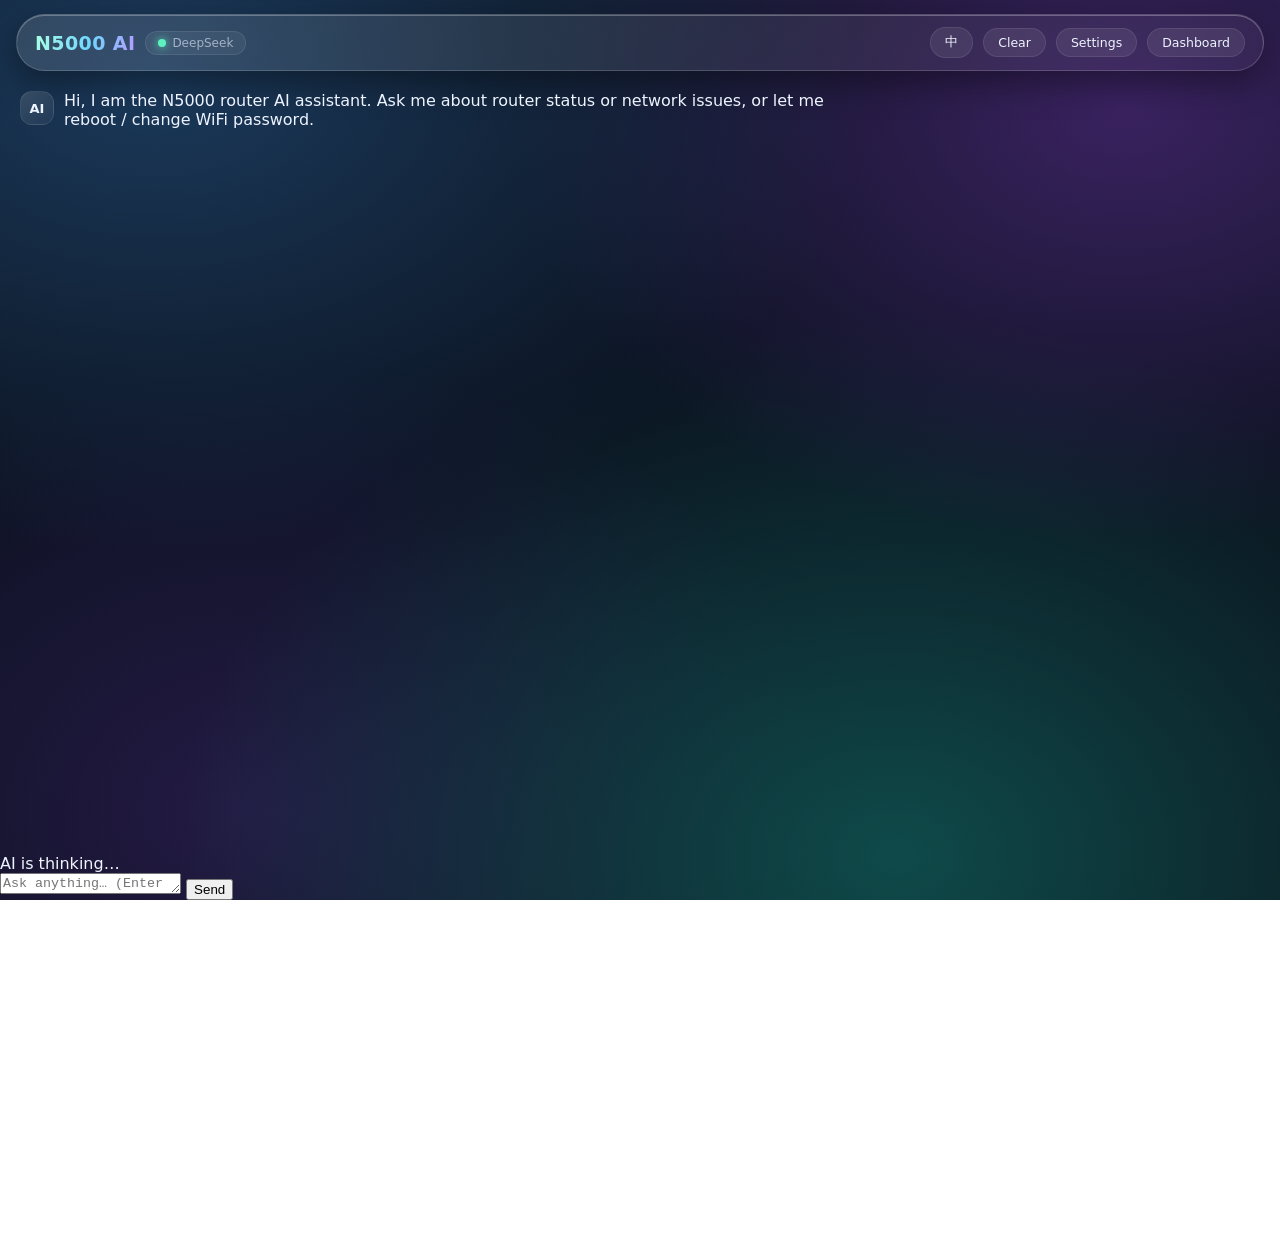
==== commit 070df0f0: "perf(aichat): no blur, gradient+border only" ====
--- a/n5000-custom/files/www/aichat.html
+++ b/n5000-custom/files/www/aichat.html
@@ -20,13 +20,9 @@
       radial-gradient(1200px 900px at 70% 95%, #0f4a4a 0%, transparent 60%),
       radial-gradient(900px 700px at 20% 90%, #241a45 0%, transparent 65%),
       linear-gradient(160deg,#0a0f18 0%,#0b1220 45%,#0a0d16 100%)}
-  .bg::before,.bg::after{content:"";position:absolute;border-radius:50%;filter:blur(38px);opacity:.55;mix-blend-mode:screen}
-  .bg::before{width:52vw;height:52vw;left:-10vw;top:-12vw;
-    background:radial-gradient(circle at 30% 30%,rgba(94,242,192,.45),rgba(111,214,255,.18) 45%,transparent 70%);
-    }
-  .bg::after{width:46vw;height:46vw;right:-8vw;bottom:-14vw;
-    background:radial-gradient(circle at 60% 40%,rgba(180,155,255,.42),rgba(255,127,156,.16) 50%,transparent 72%);
-    }
+  
+  
+  
   @keyframes float1{from{transform:translate3d(0,0,0)}to{transform:translate3d(6vw,4vh,0) scale(1.12)}}
   @keyframes float2{from{transform:translate3d(0,0,0) scale(1.05)}to{transform:translate3d(-5vw,-4vh,0) scale(.95)}}
   
@@ -34,12 +30,10 @@
   header{display:flex;align-items:center;gap:10px;padding:12px 18px;margin:14px 16px 6px;flex-wrap:wrap;
     border-radius:999px;border:1px solid var(--stroke);
     background:linear-gradient(135deg,rgba(255,255,255,.12),rgba(255,255,255,.04));
-    backdrop-filter:blur(10px) saturate(145%);-webkit-backdrop-filter:blur(10px) saturate(145%);
     box-shadow:0 12px 34px rgba(0,0,0,.38), inset 0 1px 0 rgba(255,255,255,.28)}
   header h1{margin:0;font-size:19px;font-weight:700;letter-spacing:.4px;
     background:linear-gradient(100deg,#a9ffe4,#6fd6ff 55%,#b49bff);
-    -webkit-background-clip:text;background-clip:text;color:transparent;
-    filter:drop-shadow(0 0 14px rgba(111,214,255,.3))}
+    -webkit-background-clip:text;background-clip:text;color:transparent;)}
   .badge{display:flex;align-items:center;font-size:12px;color:var(--dim);border:1px solid var(--stroke-soft);
     padding:4px 12px;border-radius:999px;background:rgba(255,255,255,.06)}
   .dot{width:8px;height:8px;border-radius:50%;background:var(--mint);display:inline-block;margin-right:6px;
@@ -58,12 +52,10 @@
   .avatar{width:34px;height:34px;border-radius:12px;flex:0 0 auto;display:flex;align-items:center;justify-content:center;
     font-size:13px;font-weight:600;border:1px solid var(--stroke-soft);
     background:linear-gradient(145deg,rgba(255,255,255,.14),rgba(255,255,255,.04));
-    backdrop-filter:blur(10px)}
   .msg.ai .avatar{color:var(--mint);border-color:rgba(94,242,192,.4);box-shadow:0 0 18px rgba(94,242,192,.15)}
   .msg.me .avatar{color:var(--cyan);border-color:rgba(111,214,255,.4)}
   .bubble{padding:11px 15px;border-radius:20px;font-size:14px;line-height:1.65;white-space:pre-wrap;word-break:break-word;
     background:linear-gradient(145deg,rgba(255,255,255,.11),rgba(255,255,255,.04));
-    border:1px solid var(--stroke);backdrop-filter:blur(10px) saturate(140%);-webkit-backdrop-filter:blur(10px) saturate(140%);
     box-shadow:0 14px 34px rgba(0,0,0,.3), inset 0 1px 0 rgba(255,255,255,.26)}
   .msg.me .bubble{border-color:rgba(111,214,255,.34);background:linear-gradient(145deg,rgba(111,214,255,.16),rgba(111,214,255,.05))}
   .meta{font-size:11px;color:var(--dim);margin-top:5px}
@@ -71,7 +63,6 @@
   #input{flex:1;background:linear-gradient(145deg,rgba(255,255,255,.10),rgba(255,255,255,.035));
     border:1px solid var(--stroke);color:var(--text);font-family:inherit;font-size:14px;
     border-radius:22px;padding:12px 18px;resize:none;min-height:46px;max-height:140px;line-height:1.45;
-    backdrop-filter:blur(10px) saturate(140%);-webkit-backdrop-filter:blur(10px) saturate(140%);
     box-shadow:inset 0 1px 0 rgba(255,255,255,.22), 0 10px 26px rgba(0,0,0,.28)}
   #input:focus{outline:none;border-color:rgba(94,242,192,.5);box-shadow:inset 0 1px 0 rgba(255,255,255,.25),0 0 0 3px rgba(94,242,192,.12),0 10px 26px rgba(0,0,0,.28)}
   #send{height:46px;padding:0 22px;border:none;border-radius:999px;font-family:inherit;font-size:14px;font-weight:600;
@@ -83,12 +74,10 @@
   .typing{font-size:12.5px;color:var(--dim);padding:0 24px 6px;display:none}
   .typing.on{display:block}
   /* modal */
-  .mask{position:fixed;inset:0;background:rgba(4,8,14,.55);backdrop-filter:blur(10px);display:none;align-items:center;justify-content:center;padding:18px;z-index:20}
   .mask.on{display:flex}
   .panel{width:min(720px,96vw);max-height:88vh;overflow-y:auto;border-radius:26px;padding:22px;
     border:1px solid var(--stroke);
     background:linear-gradient(150deg,rgba(255,255,255,.14),rgba(255,255,255,.05));
-    backdrop-filter:blur(14px) saturate(145%);-webkit-backdrop-filter:blur(14px) saturate(145%);
     box-shadow:0 30px 80px rgba(0,0,0,.5), inset 0 1px 0 rgba(255,255,255,.3)}
   .panel h2{margin:0 0 16px;font-size:16px;font-weight:600;
     background:linear-gradient(100deg,#a9ffe4,#6fd6ff);-webkit-background-clip:text;background-clip:text;color:transparent}
@@ -96,7 +85,6 @@
   .row label{display:block;font-size:12px;color:var(--dim);margin-bottom:6px;letter-spacing:.3px}
   .row input[type=text],.row input[type=password],.row select,.row textarea{width:100%;color:var(--text);font-family:inherit;
     font-size:13px;padding:10px 14px;border-radius:14px;border:1px solid var(--stroke);
-    background:rgba(10,16,24,.45);backdrop-filter:blur(8px)}
   .row textarea{min-height:84px;resize:vertical}
   .row input:focus,.row textarea:focus{outline:none;border-color:rgba(94,242,192,.5)}
   .row.inline{display:flex;align-items:center;gap:10px}
@@ -112,7 +100,6 @@
   .sect{border-top:1px solid var(--stroke-soft);margin:18px 0 14px;padding-top:16px;font-size:13px;color:var(--mint);letter-spacing:.4px}
   .toast{position:fixed;left:50%;bottom:30px;transform:translateX(-50%);padding:10px 22px;border-radius:999px;
     font-size:13px;display:none;z-index:30;color:var(--text);
-    border:1px solid var(--stroke);background:rgba(20,28,40,.75);backdrop-filter:blur(18px);
     box-shadow:0 16px 40px rgba(0,0,0,.4)}
   .toast.on{display:block}
   @media(max-width:600px){
@@ -327,5 +314,6 @@
 </script>
 </body>
 </html>
+
 
 
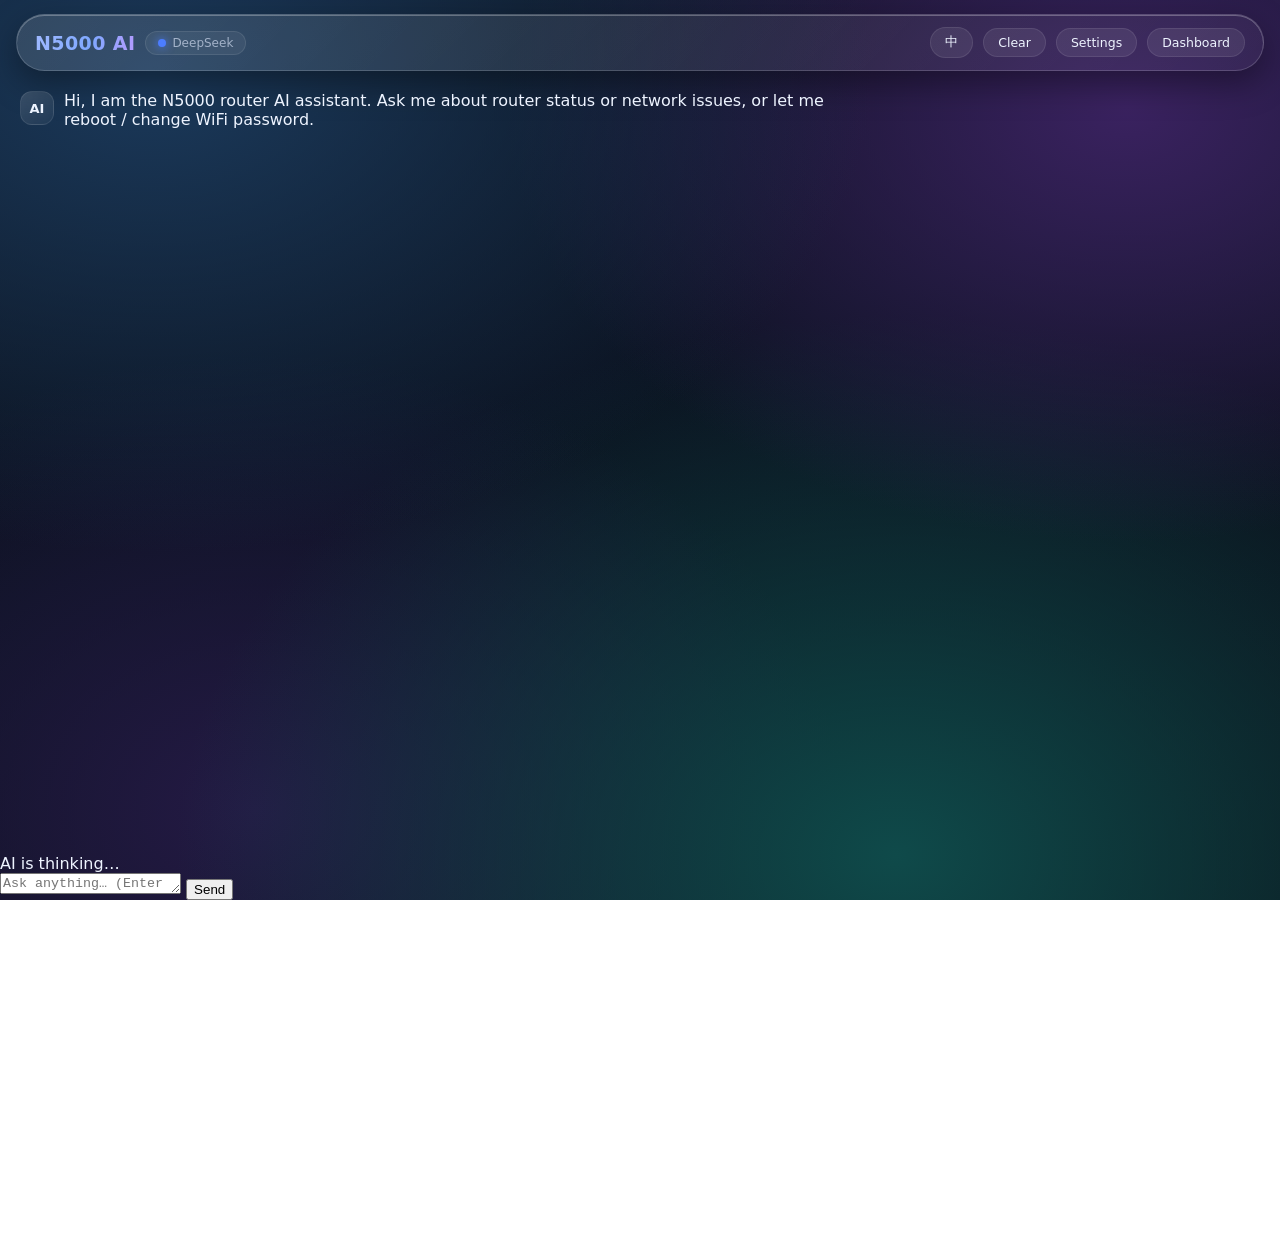
==== commit 345e0bd2: "style: Klein blue accent" ====
--- a/n5000-custom/files/www/aichat.html
+++ b/n5000-custom/files/www/aichat.html
@@ -7,7 +7,7 @@
 <style>
   :root{
     --text:#eef4ff; --dim:rgba(226,236,255,.62);
-    --mint:#5ef2c0; --cyan:#6fd6ff; --amber:#ffc46b; --rose:#ff7f9c; --violet:#b49bff;
+    --mint:#4C7DFF; --cyan:#7FA8FF; --amber:#ffc46b; --rose:#ff7f9c; --violet:#b49bff;
     --stroke:rgba(255,255,255,.17); --stroke-soft:rgba(255,255,255,.09);
   }
   *{box-sizing:border-box}
@@ -32,7 +32,7 @@
     background:linear-gradient(135deg,rgba(255,255,255,.12),rgba(255,255,255,.04));
     box-shadow:0 12px 34px rgba(0,0,0,.38), inset 0 1px 0 rgba(255,255,255,.28)}
   header h1{margin:0;font-size:19px;font-weight:700;letter-spacing:.4px;
-    background:linear-gradient(100deg,#a9ffe4,#6fd6ff 55%,#b49bff);
+    background:linear-gradient(100deg,#9FB9FF,#7FA8FF 55%,#b49bff);
     -webkit-background-clip:text;background-clip:text;color:transparent;)}
   .badge{display:flex;align-items:center;font-size:12px;color:var(--dim);border:1px solid var(--stroke-soft);
     padding:4px 12px;border-radius:999px;background:rgba(255,255,255,.06)}
@@ -52,7 +52,7 @@
   .avatar{width:34px;height:34px;border-radius:12px;flex:0 0 auto;display:flex;align-items:center;justify-content:center;
     font-size:13px;font-weight:600;border:1px solid var(--stroke-soft);
     background:linear-gradient(145deg,rgba(255,255,255,.14),rgba(255,255,255,.04));
-  .msg.ai .avatar{color:var(--mint);border-color:rgba(94,242,192,.4);box-shadow:0 0 18px rgba(94,242,192,.15)}
+  .msg.ai .avatar{color:var(--mint);border-color:rgba(76,125,255,.4);box-shadow:0 0 18px rgba(76,125,255,.15)}
   .msg.me .avatar{color:var(--cyan);border-color:rgba(111,214,255,.4)}
   .bubble{padding:11px 15px;border-radius:20px;font-size:14px;line-height:1.65;white-space:pre-wrap;word-break:break-word;
     background:linear-gradient(145deg,rgba(255,255,255,.11),rgba(255,255,255,.04));
@@ -64,10 +64,10 @@
     border:1px solid var(--stroke);color:var(--text);font-family:inherit;font-size:14px;
     border-radius:22px;padding:12px 18px;resize:none;min-height:46px;max-height:140px;line-height:1.45;
     box-shadow:inset 0 1px 0 rgba(255,255,255,.22), 0 10px 26px rgba(0,0,0,.28)}
-  #input:focus{outline:none;border-color:rgba(94,242,192,.5);box-shadow:inset 0 1px 0 rgba(255,255,255,.25),0 0 0 3px rgba(94,242,192,.12),0 10px 26px rgba(0,0,0,.28)}
+  #input:focus{outline:none;border-color:rgba(76,125,255,.5);box-shadow:inset 0 1px 0 rgba(255,255,255,.25),0 0 0 3px rgba(76,125,255,.12),0 10px 26px rgba(0,0,0,.28)}
   #send{height:46px;padding:0 22px;border:none;border-radius:999px;font-family:inherit;font-size:14px;font-weight:600;
-    color:#052018;background:linear-gradient(120deg,#8bffd9,#5ef2c0 45%,#6fd6ff);cursor:pointer;
-    box-shadow:0 10px 26px rgba(94,242,192,.28), inset 0 1px 0 rgba(255,255,255,.55);
+    color:#052018;background:linear-gradient(120deg,#6F97FF,#4C7DFF 45%,#7FA8FF);cursor:pointer;
+    box-shadow:0 10px 26px rgba(76,125,255,.28), inset 0 1px 0 rgba(255,255,255,.55);
     transition:transform .2s ease, filter .2s ease}
   #send:hover{transform:translateY(-1px);filter:brightness(1.06)}
   #send:disabled{opacity:.5;cursor:not-allowed;transform:none}
@@ -80,23 +80,23 @@
     background:linear-gradient(150deg,rgba(255,255,255,.14),rgba(255,255,255,.05));
     box-shadow:0 30px 80px rgba(0,0,0,.5), inset 0 1px 0 rgba(255,255,255,.3)}
   .panel h2{margin:0 0 16px;font-size:16px;font-weight:600;
-    background:linear-gradient(100deg,#a9ffe4,#6fd6ff);-webkit-background-clip:text;background-clip:text;color:transparent}
+    background:linear-gradient(100deg,#9FB9FF,#7FA8FF);-webkit-background-clip:text;background-clip:text;color:transparent}
   .row{margin-bottom:14px}
   .row label{display:block;font-size:12px;color:var(--dim);margin-bottom:6px;letter-spacing:.3px}
   .row input[type=text],.row input[type=password],.row select,.row textarea{width:100%;color:var(--text);font-family:inherit;
     font-size:13px;padding:10px 14px;border-radius:14px;border:1px solid var(--stroke);
   .row textarea{min-height:84px;resize:vertical}
-  .row input:focus,.row textarea:focus{outline:none;border-color:rgba(94,242,192,.5)}
+  .row input:focus,.row textarea:focus{outline:none;border-color:rgba(76,125,255,.5)}
   .row.inline{display:flex;align-items:center;gap:10px}
-  .row.inline input{width:auto;accent-color:#5ef2c0}
+  .row.inline input{width:auto;accent-color:#4C7DFF}
   .hint{font-size:11.5px;color:var(--dim);line-height:1.5;margin-top:6px}
   .actions{display:flex;gap:10px;justify-content:flex-end;margin-top:18px}
   .actions button{border-radius:999px;padding:9px 20px;font-family:inherit;font-size:13px;cursor:pointer;
     border:1px solid var(--stroke-soft);background:rgba(255,255,255,.08);color:var(--text);transition:all .2s}
   .actions button:hover{background:rgba(255,255,255,.16)}
   .actions button.primary{border:none;color:#052018;font-weight:600;
-    background:linear-gradient(120deg,#8bffd9,#5ef2c0 45%,#6fd6ff);
-    box-shadow:0 10px 24px rgba(94,242,192,.26), inset 0 1px 0 rgba(255,255,255,.55)}
+    background:linear-gradient(120deg,#6F97FF,#4C7DFF 45%,#7FA8FF);
+    box-shadow:0 10px 24px rgba(76,125,255,.26), inset 0 1px 0 rgba(255,255,255,.55)}
   .sect{border-top:1px solid var(--stroke-soft);margin:18px 0 14px;padding-top:16px;font-size:13px;color:var(--mint);letter-spacing:.4px}
   .toast{position:fixed;left:50%;bottom:30px;transform:translateX(-50%);padding:10px 22px;border-radius:999px;
     font-size:13px;display:none;z-index:30;color:var(--text);
@@ -317,3 +317,5 @@
 
 
 
+
+
